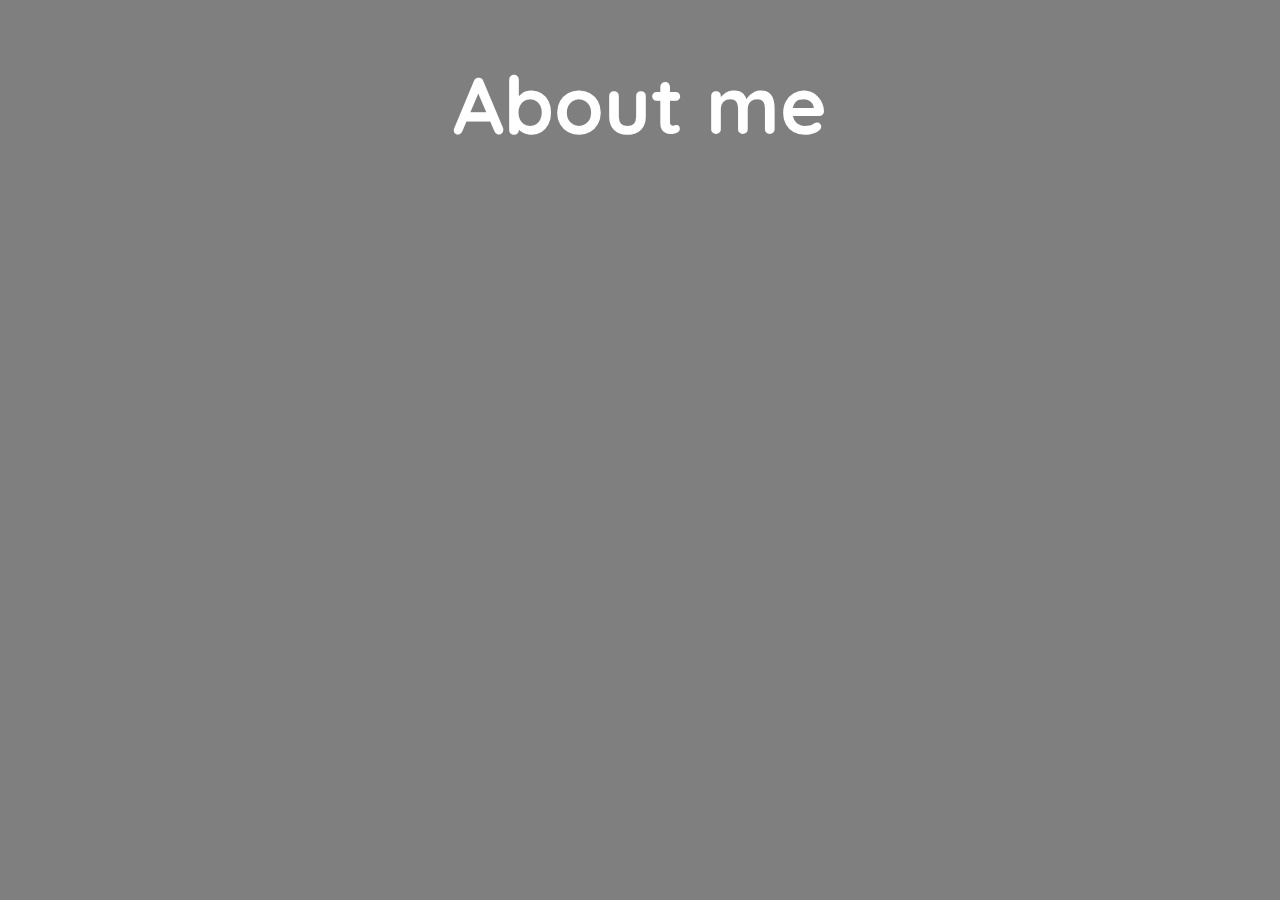
==== about.html @ 67fb77bb "added about me and updated media query" ====
<!DOCTYPE html>
<html>

  <head>
    <meta charset="utf-8">
    <title>About me</title>
    <link rel="stylesheet" href="general.css">
    <link rel="stylesheet" href="about.css"> 
    <link rel="preconnect" href="https://fonts.googleapis.com">
    <link rel="preconnect" href="https://fonts.gstatic.com" crossorigin>
    <link href="https://fonts.googleapis.com/css2?family=Quicksand:wght@500&display=swap" rel="stylesheet">
</head>

  <body>
    <h1>About me</h1>

    <p></p>
  </body>

</html>
---- general.css ----
body {
  margin: 0;
  background-color: #7F7F7F;
  color: white;
  font-family: 'Quicksand', Helvetica, sans-serif;
}

h1 {
  font-size: 80px;
  text-align: center;
}

h2 {
  font-weight: normal;
}
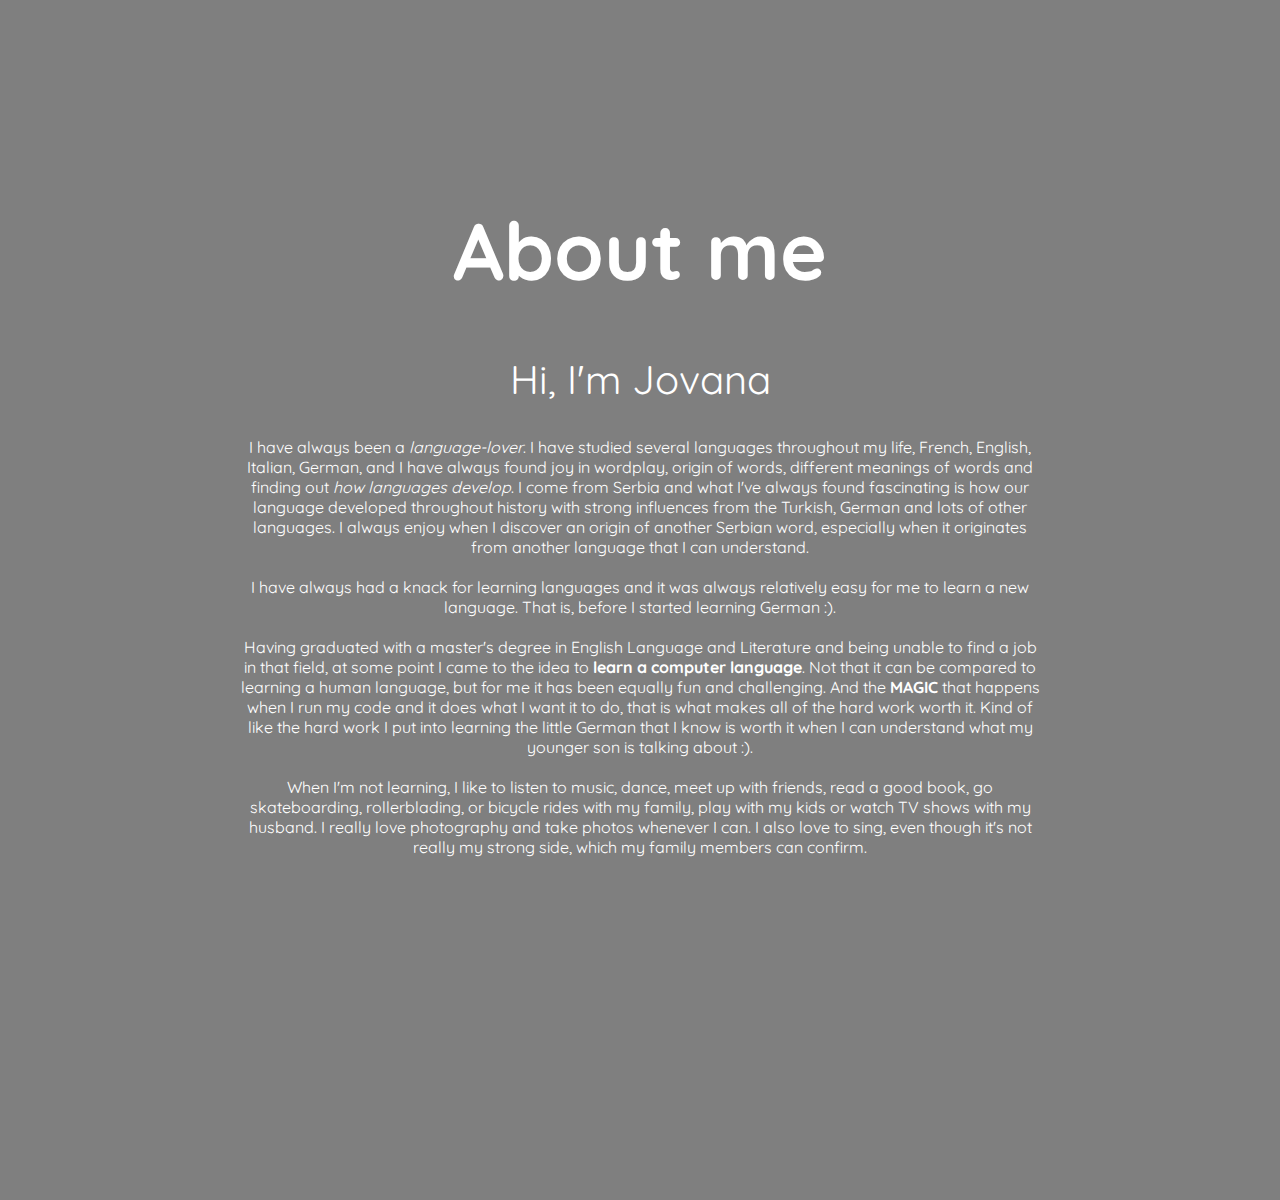
==== commit f1cda4ca: "added about me text" ====
--- a/about.html
+++ b/about.html
@@ -12,9 +12,42 @@
 </head>
 
   <body>
-    <h1>About me</h1>
+    
+    <div id="about-me-container">
+      <h1>About me</h1>
 
-    <p></p>
+      <div id="about-me">
+        <h2>Hi, I'm Jovana</h2>
+        <p>I have always been a <em>language-lover</em>. I have studied several languages 
+          throughout my life, French, English, Italian, German, and I have always found 
+          joy in wordplay, origin of words, different meanings of words and finding out 
+          <em>how languages develop</em>. I come from Serbia and what I've always found 
+          fascinating is how our language developed throughout history with strong 
+          influences from the Turkish, German and lots of other languages. I always 
+          enjoy when I discover an origin of another Serbian word, especially when it 
+          originates from another language that I can understand.<br><br>
+          I have always had a knack for learning languages and it was always relatively 
+          easy for me to learn a new language. That is, before I started learning 
+          German :).<br><br>
+          Having graduated with a master's degree in English Language and Literature and
+          being unable to find a job in that field, at some point I came to the idea to 
+          <strong>learn a computer language</strong>. Not that it can be compared to 
+          learning a human language, but for me it has been equally fun and challenging. 
+          And the <strong>MAGIC</strong> that happens when I run my code and it does what I 
+          want it to do, that is what makes all of the hard work worth it. Kind of like the 
+          hard work I put into learning the little German that I know is worth it when I can 
+          understand what my younger son is talking about :). <br><br>
+          When I'm not learning, I like to listen to music, dance, meet up with friends,
+          read a good book, go skateboarding, rollerblading, or bicycle rides with my 
+          family, play with my kids or watch TV shows with my husband. I really love 
+          photography and take photos whenever I can. I also love to sing, even though 
+          it's not really my strong side, which my family members can confirm.
+        </p>
+      </div>
+    </div>
+    
+    
+
   </body>
 
 </html>
--- a/about.css
+++ b/about.css
@@ -0,0 +1,12 @@
+#about-me-container {
+  text-align: center;
+  height: 1000px;
+  width: 800px;
+  margin-left: auto;
+  margin-right: auto;
+  margin-top: 200px;
+}
+
+h2 {
+  font-size: 40px;
+}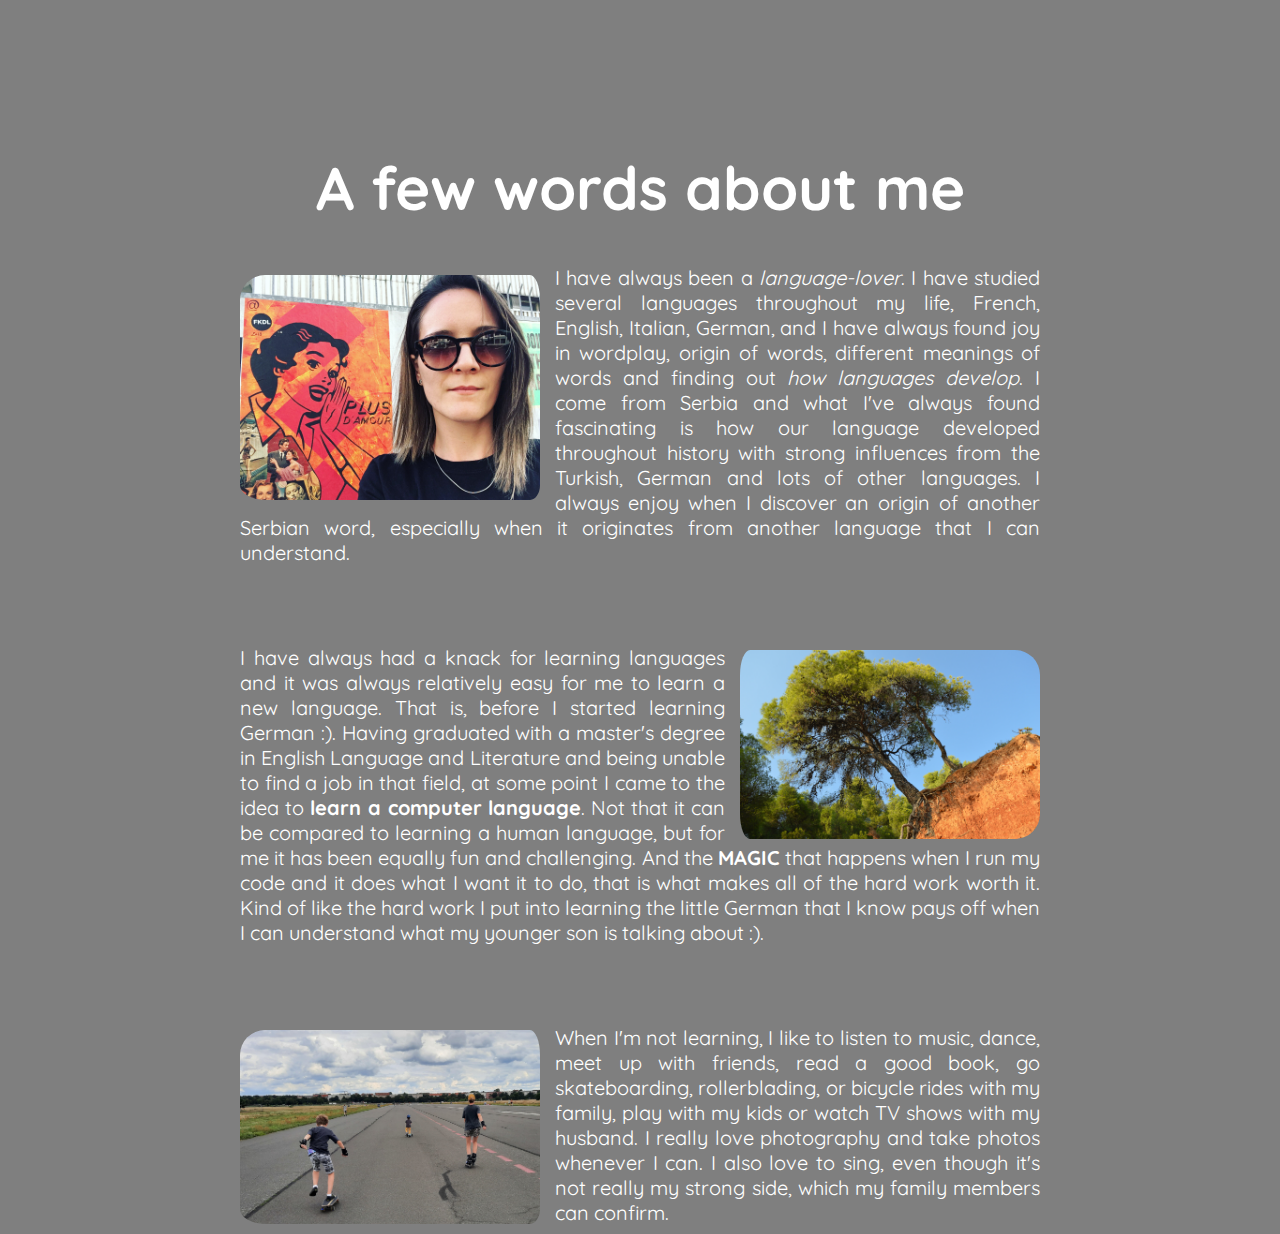
==== commit 8e85082e: "added images to about me" ====
--- a/about.html
+++ b/about.html
@@ -14,36 +14,44 @@
   <body>
     
     <div id="about-me-container">
-      <h1>About me</h1>
+      <h1>A few words about me</h1>
 
-      <div id="about-me">
-        <h2>Hi, I'm Jovana</h2>
-        <p>I have always been a <em>language-lover</em>. I have studied several languages 
-          throughout my life, French, English, Italian, German, and I have always found 
-          joy in wordplay, origin of words, different meanings of words and finding out 
-          <em>how languages develop</em>. I come from Serbia and what I've always found 
-          fascinating is how our language developed throughout history with strong 
-          influences from the Turkish, German and lots of other languages. I always 
-          enjoy when I discover an origin of another Serbian word, especially when it 
-          originates from another language that I can understand.<br><br>
-          I have always had a knack for learning languages and it was always relatively 
-          easy for me to learn a new language. That is, before I started learning 
-          German :).<br><br>
-          Having graduated with a master's degree in English Language and Literature and
-          being unable to find a job in that field, at some point I came to the idea to 
-          <strong>learn a computer language</strong>. Not that it can be compared to 
-          learning a human language, but for me it has been equally fun and challenging. 
-          And the <strong>MAGIC</strong> that happens when I run my code and it does what I 
-          want it to do, that is what makes all of the hard work worth it. Kind of like the 
-          hard work I put into learning the little German that I know is worth it when I can 
-          understand what my younger son is talking about :). <br><br>
-          When I'm not learning, I like to listen to music, dance, meet up with friends,
-          read a good book, go skateboarding, rollerblading, or bicycle rides with my 
-          family, play with my kids or watch TV shows with my husband. I really love 
-          photography and take photos whenever I can. I also love to sing, even though 
-          it's not really my strong side, which my family members can confirm.
+        <img class="images image-left" src="about01.jpeg" alt="A woman with sunglasses in front of graffiti">
+
+        <p class="about-me-text">
+         I have always been a <em>language-lover</em>. I have studied several languages 
+         throughout my life, French, English, Italian, German, and I have always found 
+         joy in wordplay, origin of words, different meanings of words and finding out 
+         <em>how languages develop</em>. I come from Serbia and what I've always found 
+         fascinating is how our language developed throughout history with strong 
+         influences from the Turkish, German and lots of other languages. I always 
+         enjoy when I discover an origin of another Serbian word, especially when it 
+         originates from another language that I can understand.
+        </p><br><br>
+
+        <img class="images" id="image-right" src="about03.JPG" alt="A tree on an orange rock">
+
+        <p class="about-me-text">I have always had a knack for learning languages and 
+         it was always relatively easy for me to learn a new language. That is, 
+         before I started learning German :). Having graduated with a master's degree 
+         in English Language and Literature and being unable to find a job in that 
+         field, at some point I came to the idea to <strong>learn a computer 
+         language</strong>. Not that it can be compared to learning a human language, 
+         but for me it has been equally fun and challenging. And the 
+         <strong>MAGIC</strong> that happens when I run my code and it does what I 
+         want it to do, that is what makes all of the hard work worth it. Kind of 
+         like the hard work I put into learning the little German that I know pays 
+         off when I can understand what my younger son is talking about :).</p><br><br>
+          
+        <img class="images image-left" id="image03" src="about02.jpg" alt="A woman with two children rollerskating">
+        
+        <p class="about-me-text">When I'm not learning, I like to listen to music, dance, meet up with friends,
+         read a good book, go skateboarding, rollerblading, or bicycle rides with my 
+         family, play with my kids or watch TV shows with my husband. I really love 
+         photography and take photos whenever I can. I also love to sing, even though 
+         it's not really my strong side, which my family members can confirm.
         </p>
-      </div>
+      
     </div>
     
     
--- a/about.css
+++ b/about.css
@@ -1,12 +1,41 @@
 #about-me-container {
   text-align: center;
-  height: 1000px;
+  height: 100vh;
   width: 800px;
   margin-left: auto;
   margin-right: auto;
-  margin-top: 200px;
+  margin-top: 150px;
+  margin-bottom: 100px;
 }
 
-h2 {
-  font-size: 40px;
-}+h1 {
+  font-size: 60px;
+}
+
+.images {
+  width: 300px;
+  border-radius: 25px;
+  float: left;
+}
+
+.image-left {
+  margin-top: 10px;
+  padding-right: 15px;
+  padding-bottom: 10px;
+}
+
+#image-right {
+  float: right;
+  margin-top: 25px;
+  padding-left: 15px;
+  
+}
+
+#image03 {
+  margin-top: 25px;
+}
+
+.about-me-text {
+  font-size: 20px;
+  text-align: justify;
+}
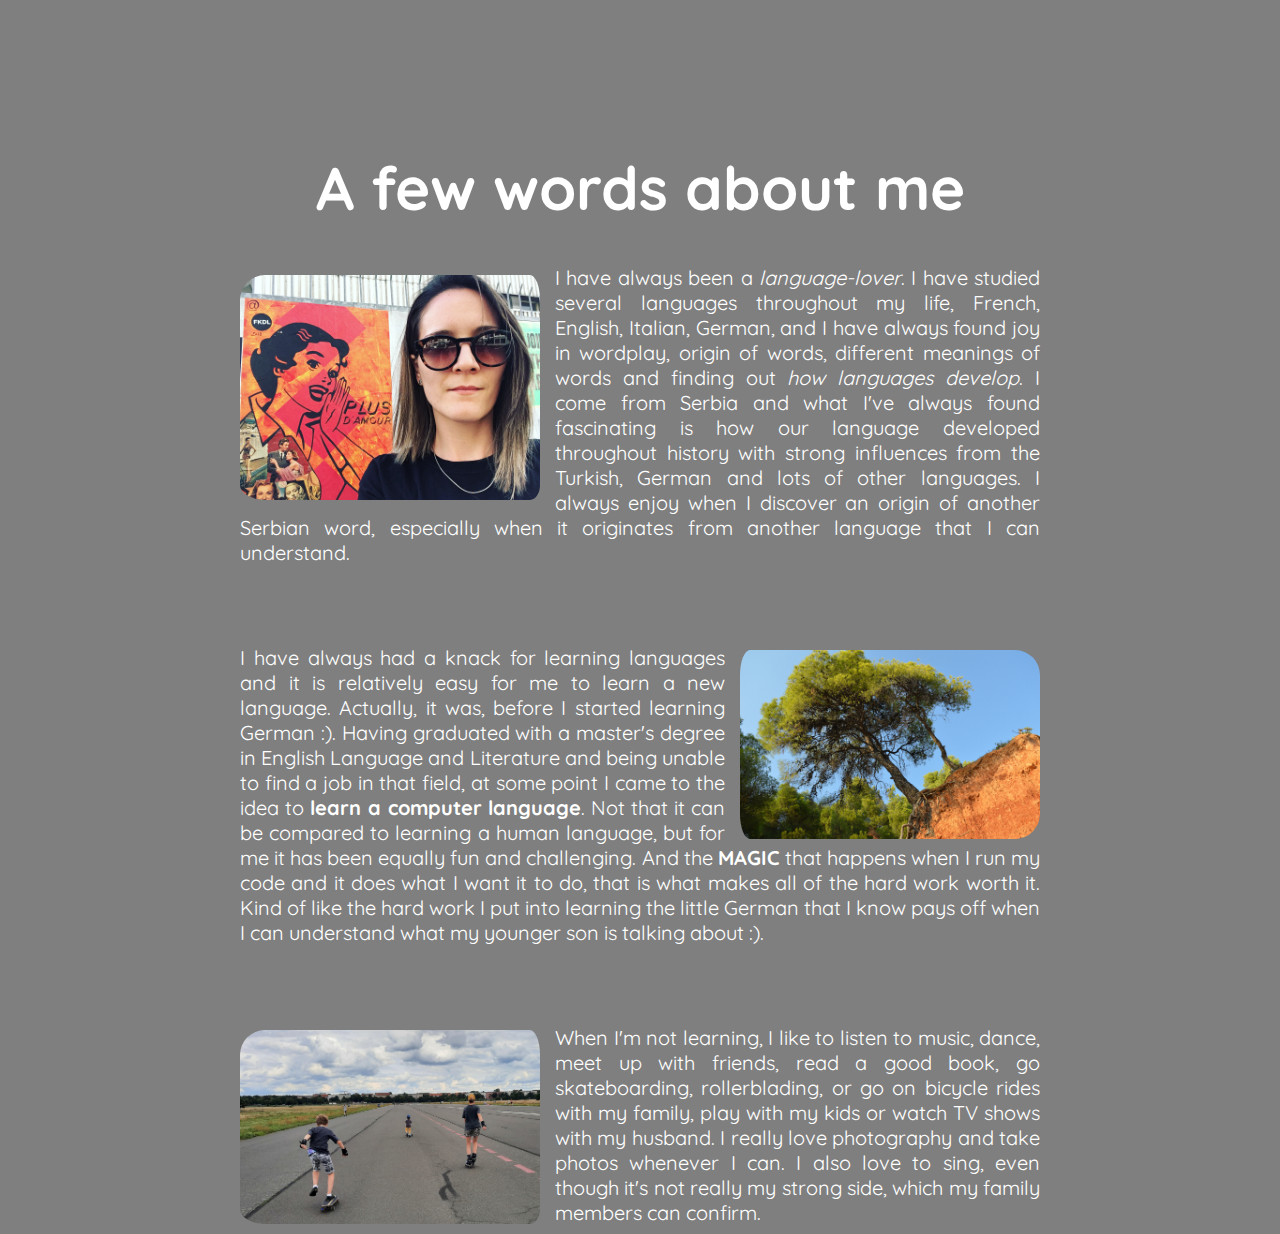
==== commit 2f199331: "edited text" ====
--- a/about.html
+++ b/about.html
@@ -32,7 +32,7 @@
         <img class="images" id="image-right" src="about03.JPG" alt="A tree on an orange rock">
 
         <p class="about-me-text">I have always had a knack for learning languages and 
-         it was always relatively easy for me to learn a new language. That is, 
+         it is relatively easy for me to learn a new language. Actually, it was, 
          before I started learning German :). Having graduated with a master's degree 
          in English Language and Literature and being unable to find a job in that 
          field, at some point I came to the idea to <strong>learn a computer 
@@ -46,7 +46,7 @@
         <img class="images image-left" id="image03" src="about02.jpg" alt="A woman with two children rollerskating">
         
         <p class="about-me-text">When I'm not learning, I like to listen to music, dance, meet up with friends,
-         read a good book, go skateboarding, rollerblading, or bicycle rides with my 
+         read a good book, go skateboarding, rollerblading, or go on bicycle rides with my 
          family, play with my kids or watch TV shows with my husband. I really love 
          photography and take photos whenever I can. I also love to sing, even though 
          it's not really my strong side, which my family members can confirm.
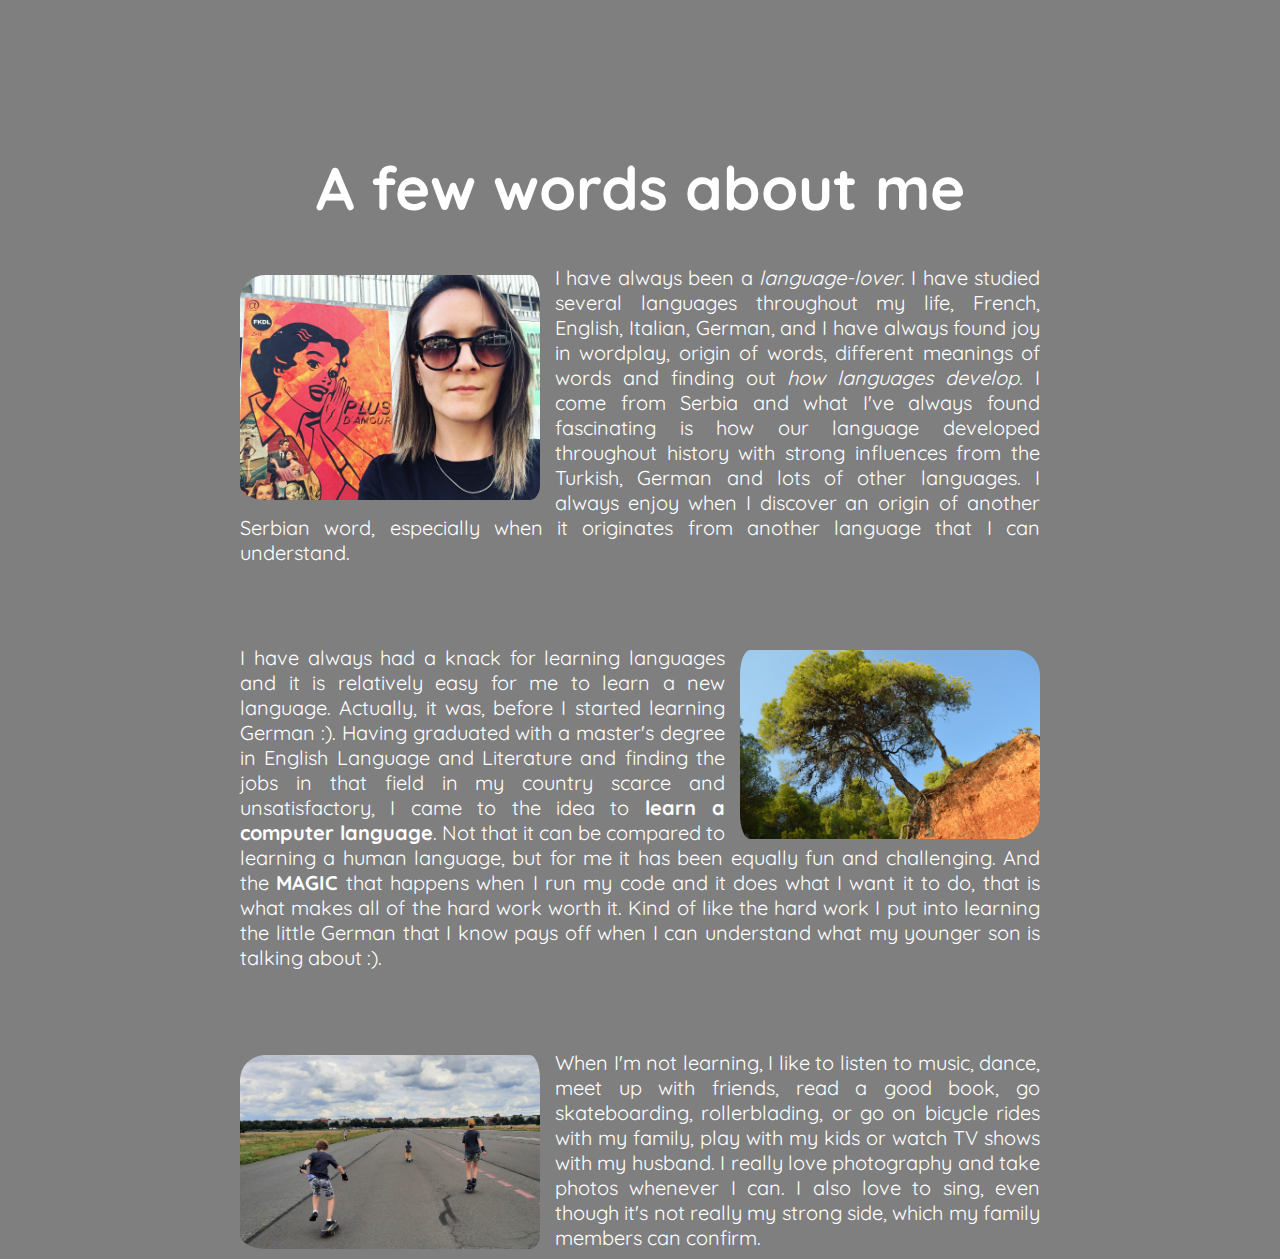
==== commit 1b3bc348: "edited text" ====
--- a/about.html
+++ b/about.html
@@ -34,10 +34,10 @@
         <p class="about-me-text">I have always had a knack for learning languages and 
          it is relatively easy for me to learn a new language. Actually, it was, 
          before I started learning German :). Having graduated with a master's degree 
-         in English Language and Literature and being unable to find a job in that 
-         field, at some point I came to the idea to <strong>learn a computer 
-         language</strong>. Not that it can be compared to learning a human language, 
-         but for me it has been equally fun and challenging. And the 
+         in English Language and Literature and finding the jobs in that field in my 
+         country scarce and unsatisfactory, I came to the idea to 
+         <strong>learn a computer language</strong>. Not that it can be compared to learning 
+         a human language, but for me it has been equally fun and challenging. And the 
          <strong>MAGIC</strong> that happens when I run my code and it does what I 
          want it to do, that is what makes all of the hard work worth it. Kind of 
          like the hard work I put into learning the little German that I know pays 
@@ -45,11 +45,11 @@
           
         <img class="images image-left" id="image03" src="about02.jpg" alt="A woman with two children rollerskating">
         
-        <p class="about-me-text">When I'm not learning, I like to listen to music, dance, meet up with friends,
-         read a good book, go skateboarding, rollerblading, or go on bicycle rides with my 
-         family, play with my kids or watch TV shows with my husband. I really love 
-         photography and take photos whenever I can. I also love to sing, even though 
-         it's not really my strong side, which my family members can confirm.
+        <p class="about-me-text">When I'm not learning, I like to listen to music, dance, 
+          meet up with friends, read a good book, go skateboarding, rollerblading, or go on 
+          bicycle rides with my family, play with my kids or watch TV shows with my husband. 
+          I really love photography and take photos whenever I can. I also love to sing, 
+          even though it's not really my strong side, which my family members can confirm.
         </p>
       
     </div>
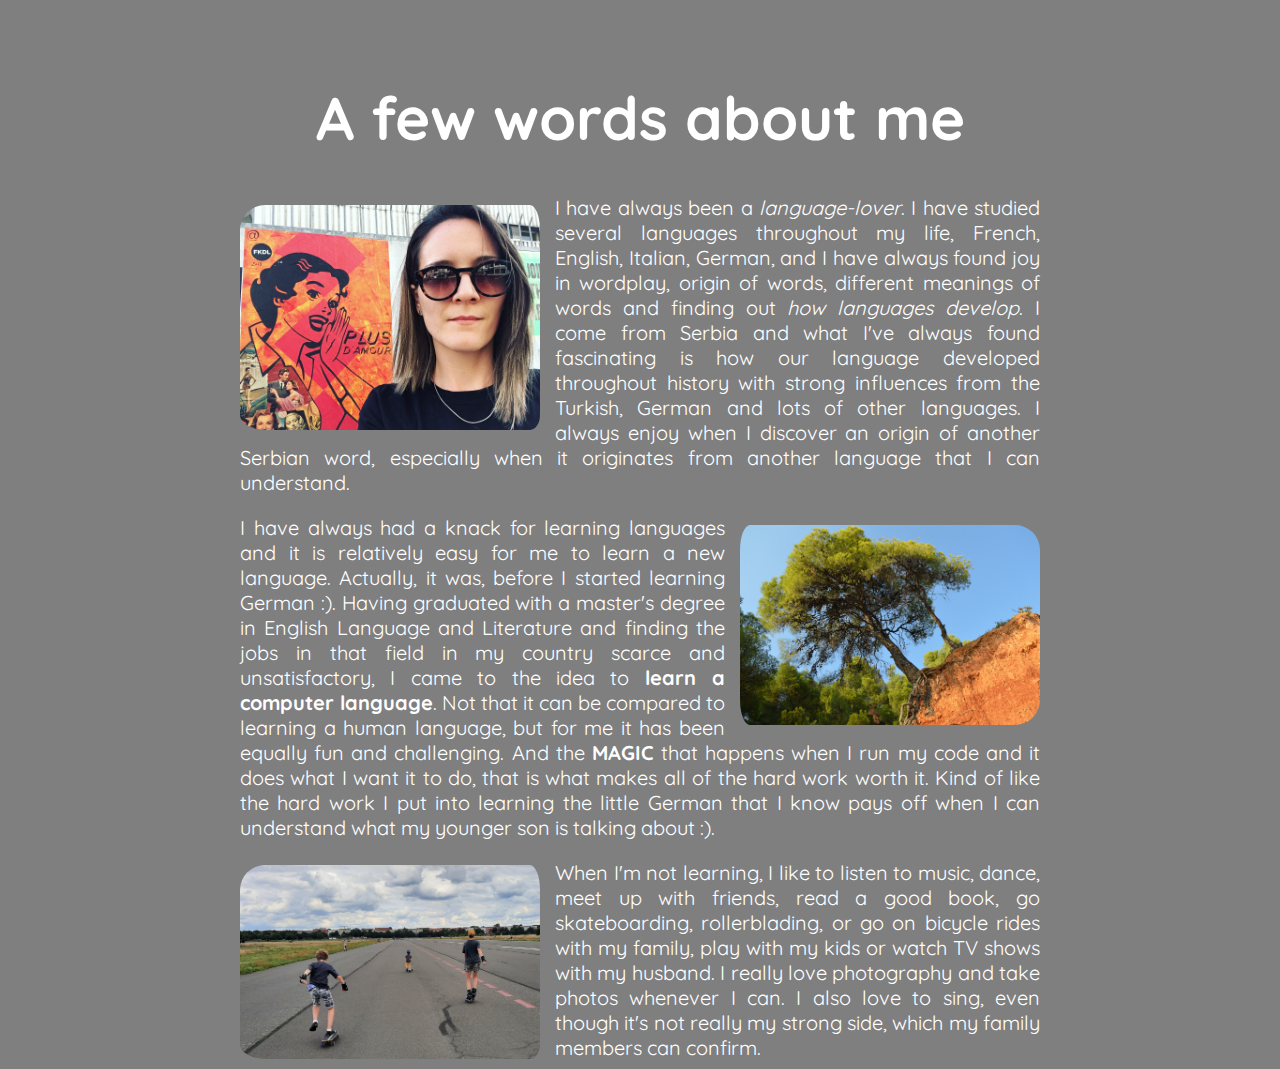
==== commit caf414d8: "edited about me paragraphs" ====
--- a/about.html
+++ b/about.html
@@ -27,7 +27,7 @@
          influences from the Turkish, German and lots of other languages. I always 
          enjoy when I discover an origin of another Serbian word, especially when it 
          originates from another language that I can understand.
-        </p><br><br>
+        </p>
 
         <img class="images" id="image-right" src="about03.JPG" alt="A tree on an orange rock">
 
@@ -41,7 +41,7 @@
          <strong>MAGIC</strong> that happens when I run my code and it does what I 
          want it to do, that is what makes all of the hard work worth it. Kind of 
          like the hard work I put into learning the little German that I know pays 
-         off when I can understand what my younger son is talking about :).</p><br><br>
+         off when I can understand what my younger son is talking about :).</p>
           
         <img class="images image-left" id="image03" src="about02.jpg" alt="A woman with two children rollerskating">
         
--- a/about.css
+++ b/about.css
@@ -4,8 +4,8 @@
   width: 800px;
   margin-left: auto;
   margin-right: auto;
-  margin-top: 150px;
-  margin-bottom: 100px;
+  margin-top: 80px;
+  margin-bottom: 80px;
 }
 
 h1 {
@@ -26,13 +26,13 @@
 
 #image-right {
   float: right;
-  margin-top: 25px;
+  margin-top: 10px;
   padding-left: 15px;
   
 }
 
 #image03 {
-  margin-top: 25px;
+  margin-top: 5px;
 }
 
 .about-me-text {
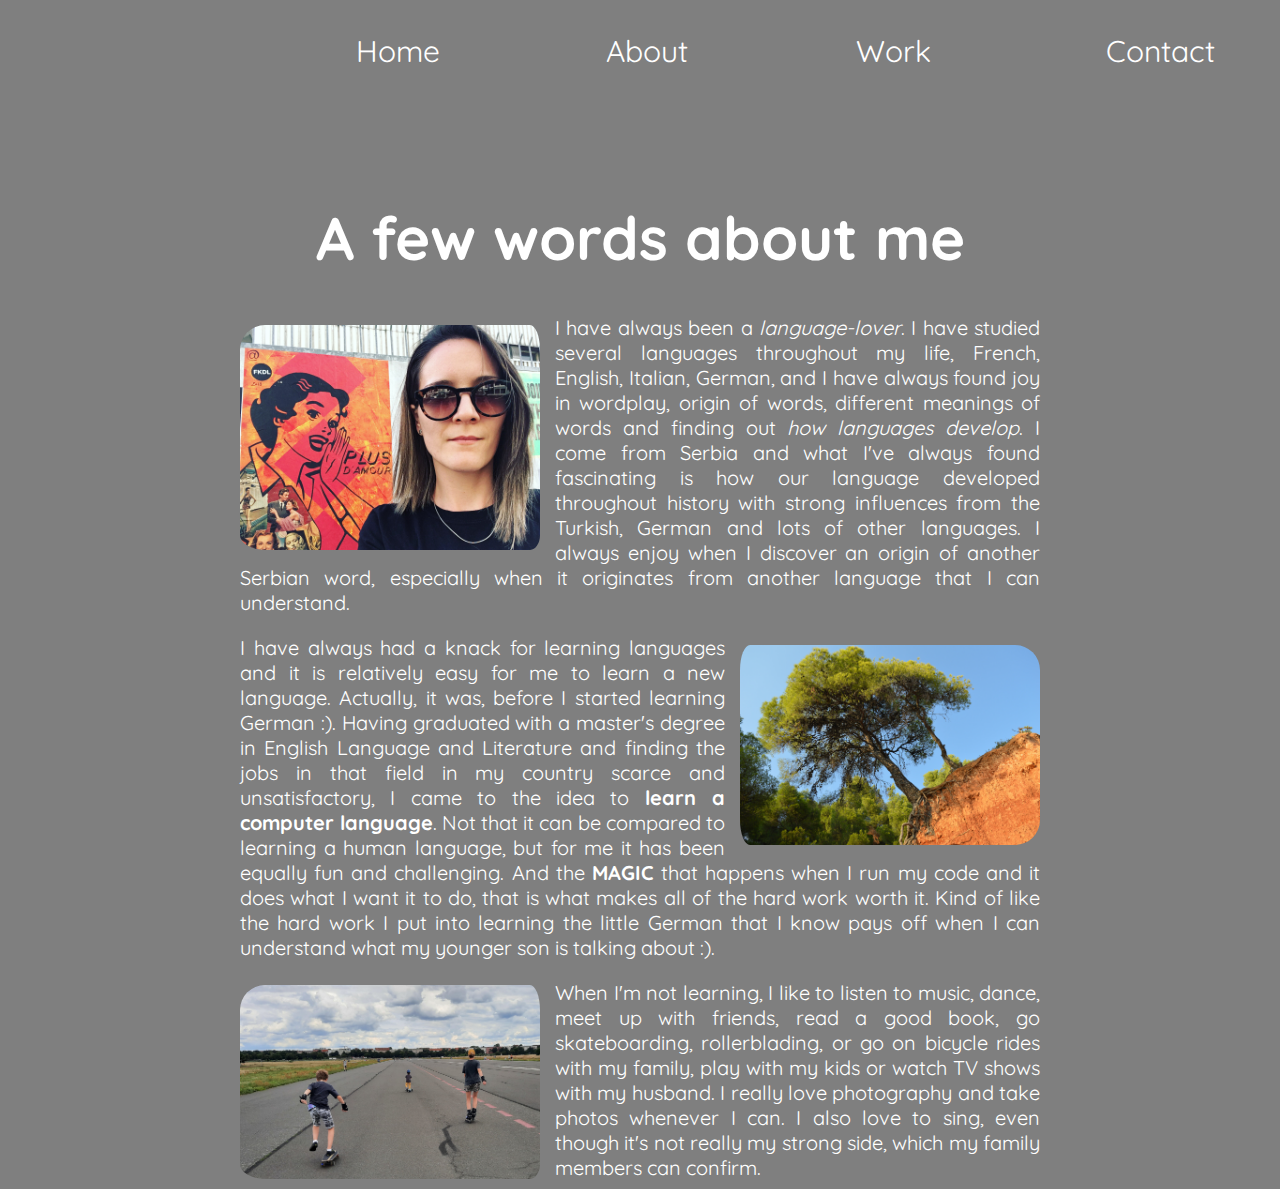
==== commit aa79c1b5: "added navbar to about me section plus the home link" ====
--- a/about.html
+++ b/about.html
@@ -12,6 +12,19 @@
 </head>
 
   <body>
+
+    <header id="header">
+
+      <nav id="navbar">
+        <ul>
+          <li><a href="index.html" class="nav-link">Home</a></li>
+          <li><a href="about.html" class="nav-link">About</a></li>
+          <li><a href="" class="nav-link">Work</a></li>
+          <li><a href="" class="nav-link">Contact</a></li>
+        </ul>
+      </nav>    
+
+    </header>
     
     <div id="about-me-container">
       <h1>A few words about me</h1>
--- a/general.css
+++ b/general.css
@@ -3,6 +3,40 @@
   background-color: #7F7F7F;
   color: white;
   font-family: 'Quicksand', Helvetica, sans-serif;
+}
+
+#header {
+  display: flex;
+  justify-content: flex-end;
+  width: 100vw;
+  position: fixed;  
+  z-index: 1;
+  top: 0;
+  background-color: #7F7F7F; 
+}
+
+#navbar {
+  margin-right: -60px;
+}
+
+li {
+  display: inline;
+  float: left;
+  width: 250px;
+  text-decoration: none;
+}
+
+li a {
+  display: flex;
+  padding: 16px;
+  width: 120px;
+  color: white;
+  font-size: 30px;
+  text-decoration: none;
+}
+
+li a:hover {
+  background-color: #F2B138;
 }
 
 h1 {
--- a/about.css
+++ b/about.css
@@ -4,7 +4,7 @@
   width: 800px;
   margin-left: auto;
   margin-right: auto;
-  margin-top: 80px;
+  margin-top: 200px;
   margin-bottom: 80px;
 }
 
@@ -39,3 +39,19 @@
   font-size: 20px;
   text-align: justify;
 }
+
+@media screen and (max-width: 819px){
+
+  #about-me-container {
+    width: 400px;
+  }
+
+  .images {
+    float: none;
+  }
+
+  #image-right {
+    float: none;
+  }
+
+}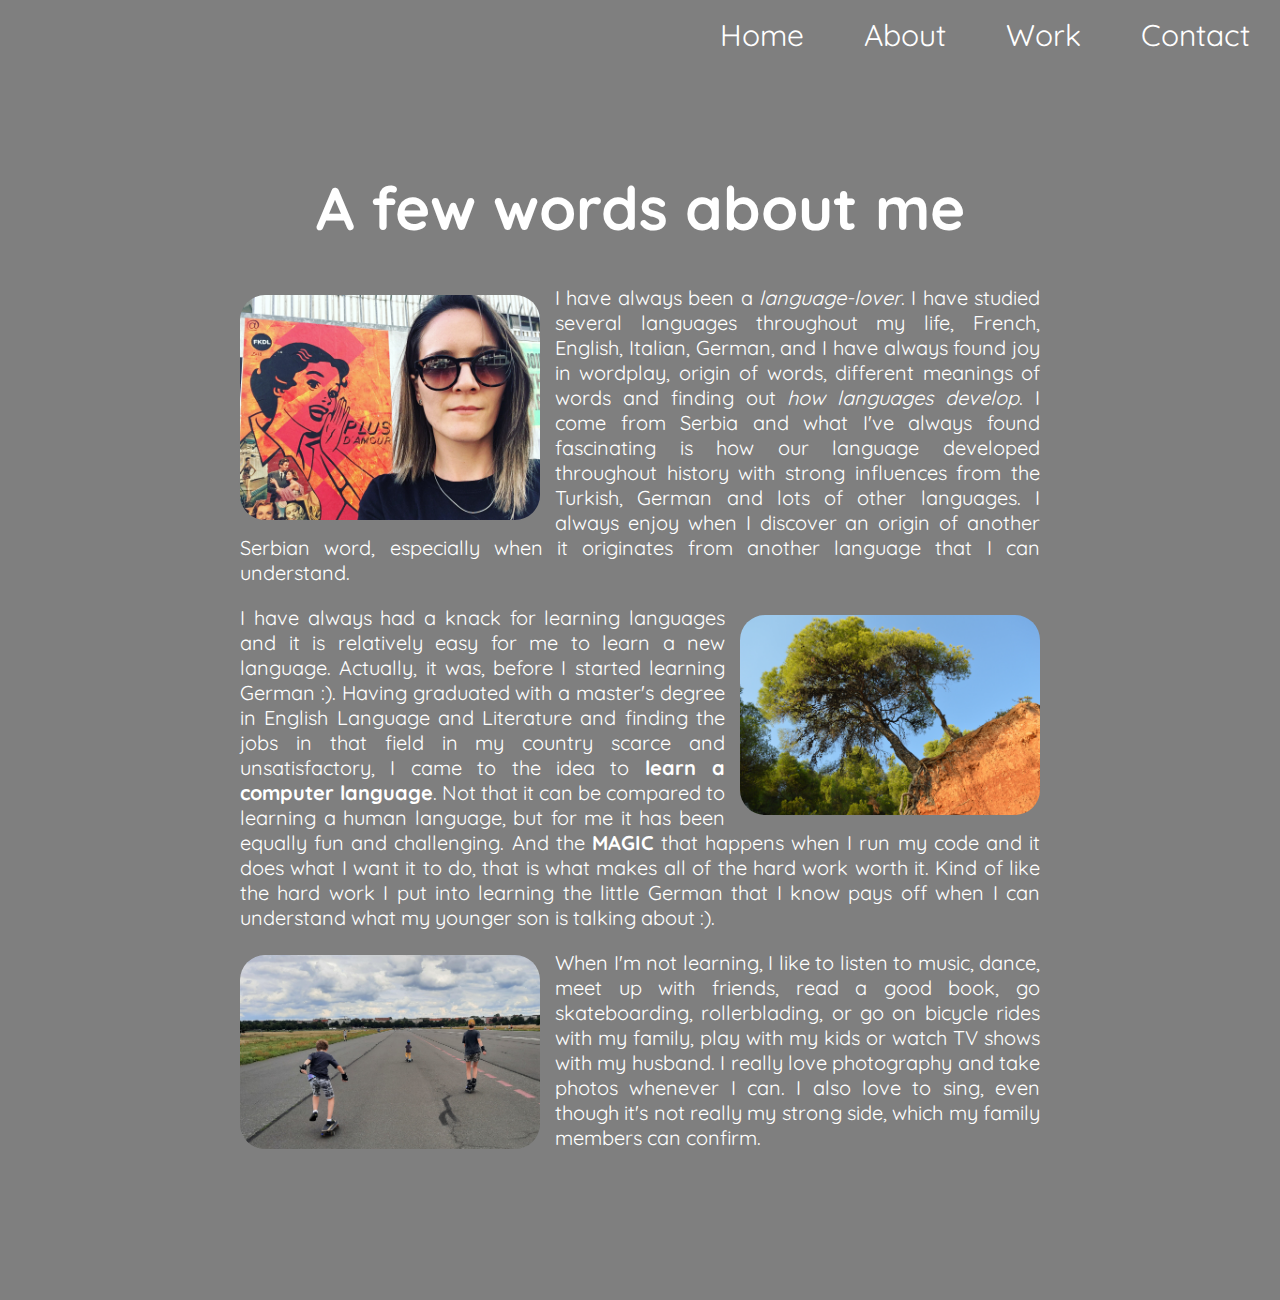
==== commit b00e9bec: "created work section" ====
--- a/about.html
+++ b/about.html
@@ -9,42 +9,42 @@
     <link rel="preconnect" href="https://fonts.googleapis.com">
     <link rel="preconnect" href="https://fonts.gstatic.com" crossorigin>
     <link href="https://fonts.googleapis.com/css2?family=Quicksand:wght@500&display=swap" rel="stylesheet">
-</head>
+  </head>
 
   <body>
 
     <header id="header">
 
       <nav id="navbar">
+
         <ul>
           <li><a href="index.html" class="nav-link">Home</a></li>
           <li><a href="about.html" class="nav-link">About</a></li>
-          <li><a href="" class="nav-link">Work</a></li>
+          <li><a href="work.html" class="nav-link">Work</a></li>
           <li><a href="" class="nav-link">Contact</a></li>
         </ul>
       </nav>    
 
     </header>
     
-    <div id="about-me-container">
+    <div class="text-container">
+
       <h1>A few words about me</h1>
 
         <img class="images image-left" src="about01.jpeg" alt="A woman with sunglasses in front of graffiti">
 
-        <p class="about-me-text">
-         I have always been a <em>language-lover</em>. I have studied several languages 
-         throughout my life, French, English, Italian, German, and I have always found 
-         joy in wordplay, origin of words, different meanings of words and finding out 
-         <em>how languages develop</em>. I come from Serbia and what I've always found 
-         fascinating is how our language developed throughout history with strong 
-         influences from the Turkish, German and lots of other languages. I always 
-         enjoy when I discover an origin of another Serbian word, especially when it 
-         originates from another language that I can understand.
-        </p>
+        <p>I have always been a <em>language-lover</em>. I have studied several 
+          languages throughout my life, French, English, Italian, German, and I have 
+          always found joy in wordplay, origin of words, different meanings of words 
+          and finding out <em>how languages develop</em>. I come from Serbia and what 
+          I've always found fascinating is how our language developed throughout 
+          history with strong influences from the Turkish, German and lots of other 
+          languages. I always enjoy when I discover an origin of another Serbian word, 
+          especially when it originates from another language that I can understand.</p>
 
         <img class="images" id="image-right" src="about03.JPG" alt="A tree on an orange rock">
 
-        <p class="about-me-text">I have always had a knack for learning languages and 
+        <p>I have always had a knack for learning languages and 
          it is relatively easy for me to learn a new language. Actually, it was, 
          before I started learning German :). Having graduated with a master's degree 
          in English Language and Literature and finding the jobs in that field in my 
@@ -58,12 +58,12 @@
           
         <img class="images image-left" id="image03" src="about02.jpg" alt="A woman with two children rollerskating">
         
-        <p class="about-me-text">When I'm not learning, I like to listen to music, dance, 
-          meet up with friends, read a good book, go skateboarding, rollerblading, or go on 
-          bicycle rides with my family, play with my kids or watch TV shows with my husband. 
-          I really love photography and take photos whenever I can. I also love to sing, 
-          even though it's not really my strong side, which my family members can confirm.
-        </p>
+        <p>When I'm not learning, I like to listen to music, dance, meet up with 
+          friends, read a good book, go skateboarding, rollerblading, or go on bicycle 
+          rides with my family, play with my kids or watch TV shows with my husband. I 
+          really love photography and take photos whenever I can. I also love to sing, 
+          even though it's not really my strong side, which my family members can 
+          confirm.</p>
       
     </div>
     
--- a/general.css
+++ b/general.css
@@ -3,6 +3,19 @@
   background-color: #7F7F7F;
   color: white;
   font-family: 'Quicksand', Helvetica, sans-serif;
+}
+
+.text-container {
+  text-align: center;
+  width: 800px;
+  margin-left: auto;
+  margin-right: auto;
+  margin-top: 80px;
+  margin-bottom: 80px;
+  background-color: #7F7F7F;
+  padding: 50px;
+  font-size: 20px;
+  text-align: justify;
 }
 
 #header {
@@ -16,20 +29,21 @@
 }
 
 #navbar {
-  margin-right: -60px;
+  text-align: center;
 }
 
 li {
   display: inline;
-  float: left;
-  width: 250px;
+  float: left;  
   text-decoration: none;
 }
 
 li a {
-  display: flex;
-  padding: 16px;
-  width: 120px;
+  text-align: center;
+  padding-top: 16px;
+  padding-bottom: 16px;
+  padding-right: 30px;
+  padding-left: 30px;
   color: white;
   font-size: 30px;
   text-decoration: none;
@@ -40,7 +54,7 @@
 }
 
 h1 {
-  font-size: 80px;
+  font-size: 60px;
   text-align: center;
 }
 
--- a/about.css
+++ b/about.css
@@ -1,17 +1,3 @@
-#about-me-container {
-  text-align: center;
-  height: 100vh;
-  width: 800px;
-  margin-left: auto;
-  margin-right: auto;
-  margin-top: 200px;
-  margin-bottom: 80px;
-}
-
-h1 {
-  font-size: 60px;
-}
-
 .images {
   width: 300px;
   border-radius: 25px;
@@ -20,24 +6,18 @@
 
 .image-left {
   margin-top: 10px;
-  padding-right: 15px;
-  padding-bottom: 10px;
+  margin-right: 15px;
+  margin-bottom: 10px;
 }
 
 #image-right {
   float: right;
   margin-top: 10px;
-  padding-left: 15px;
-  
+  margin-left: 15px;  
 }
 
 #image03 {
   margin-top: 5px;
-}
-
-.about-me-text {
-  font-size: 20px;
-  text-align: justify;
 }
 
 @media screen and (max-width: 819px){
@@ -54,4 +34,12 @@
     float: none;
   }
 
+}
+
+@media screen and (max-width: 967px) {
+
+  li a {
+    font-size: 25px;
+  }
+
 }